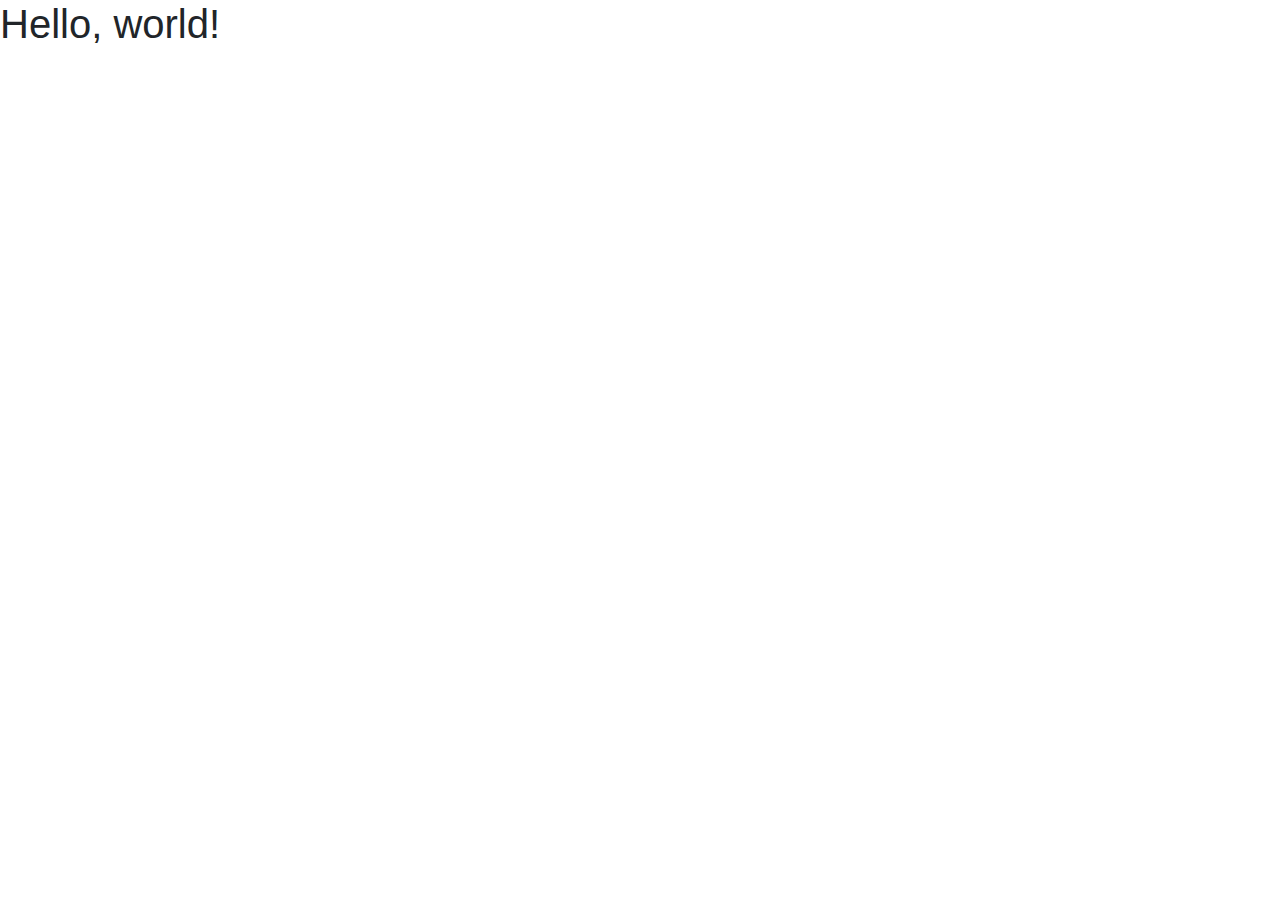
==== bootstrap website/index.html @ 5b6346d5 "Bootstrap new install" ====
<!doctype html>
<html lang="en">
  <head>
    <!-- Required meta tags -->
    <meta charset="utf-8">
    <meta name="viewport" content="width=device-width, initial-scale=1, shrink-to-fit=no">

    <!-- Bootstrap CSS -->
	 <link rel="stylesheet" href="css/bootstrap.min.css">
   
	  <title>Hello, world!</title>
  </head>
  <body>
    <h1>Hello, world!</h1>

    <!-- Optional JavaScript; choose one of the two! -->

    <!-- Option 1: jQuery and Bootstrap Bundle (includes Popper) -->
    <script src="js/jquery-3.6.0.slim.min.js"></script>
    <script src="js/bootstrap.bundle.min.js"></script>

 
  </body>
</html>
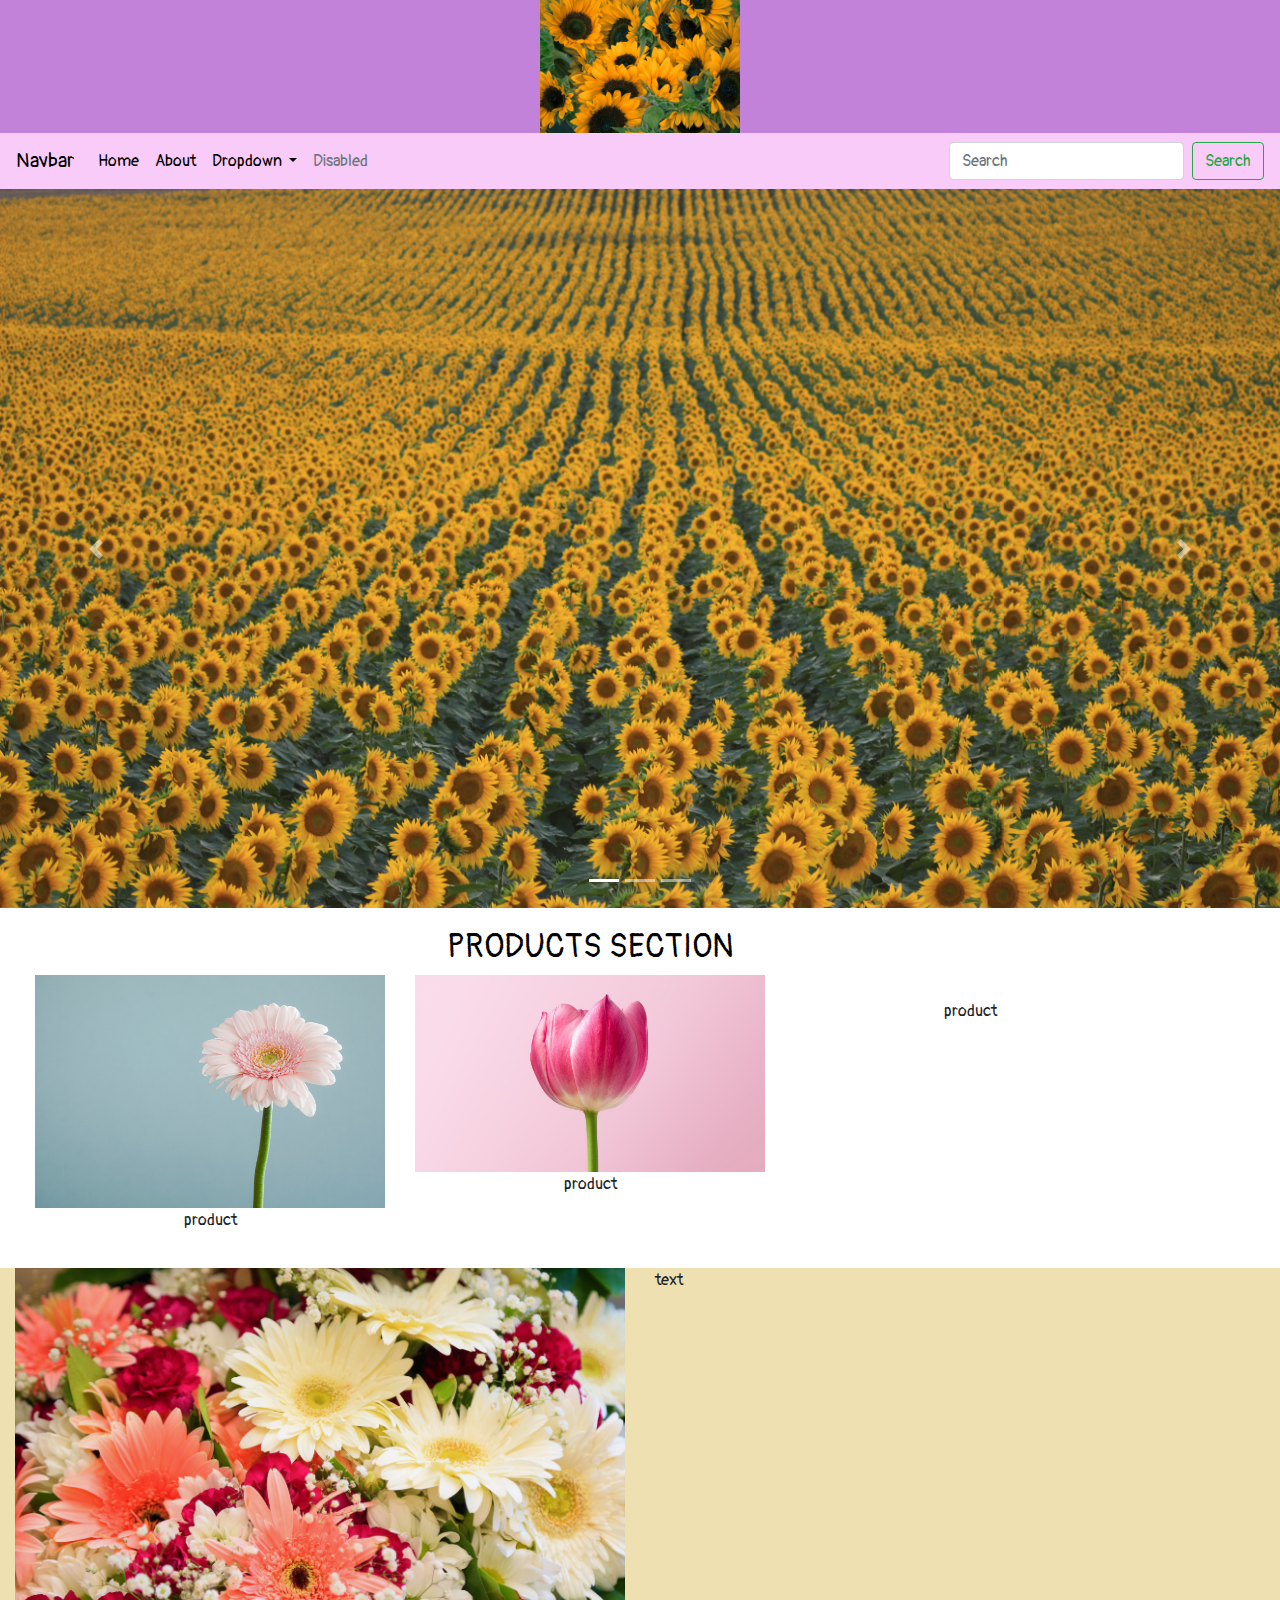
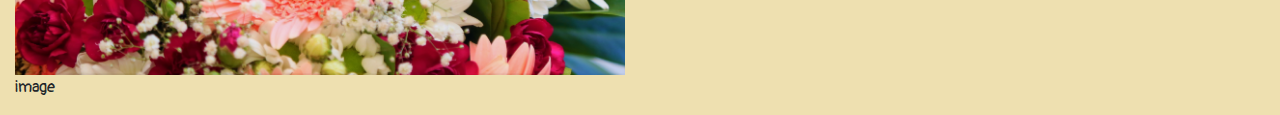
==== commit 33182100: "bootstrap edit one" ====
--- a/bootstrap website/index.html
+++ b/bootstrap website/index.html
@@ -6,14 +6,139 @@
     <meta name="viewport" content="width=device-width, initial-scale=1, shrink-to-fit=no">
 
     <!-- Bootstrap CSS -->
-	 <link rel="stylesheet" href="css/bootstrap.min.css">
-   
-	  <title>Hello, world!</title>
+	 <link href="css/bootstrap.min.css" rel="stylesheet" type="text/css">
+	
+ <!-- My own style -->
+	  <link href="css/style.css" rel="stylesheet" type="text/css">
+	 
+<!-- fonts -->
+	  <link rel="preconnect" href="https://fonts.gstatic.com">
+		<link href="https://fonts.googleapis.com/css2?family=Pangolin&display=swap" rel="stylesheet">
+	  
+	  <title>Mia Bootstrap</title>  
   </head>
   <body>
-    <h1>Hello, world!</h1>
+  
+	  <!-- logo start -->
+	  <div class="container-fluid logo">
+	  	<img src="images/sunflowersbackground.jpg" class="img-fluid mx-auto d-block" alt="sunflower">
+	  </div>
+	  <!-- logo end -->
+	
+ <!-- navigation start -->
+		  <nav class="navbar navbar-expand-lg">
+	  <a class="navbar-brand" href="#">Navbar</a>
+	  <button class="navbar-toggler" type="button" data-toggle="collapse" data-target="#navbarSupportedContent" aria-controls="navbarSupportedContent" aria-expanded="false" aria-label="Toggle navigation">
+		<span class="navbar-toggler-icon"></span>
+	  </button>
 
-    <!-- Optional JavaScript; choose one of the two! -->
+	  <div class="collapse navbar-collapse" id="navbarSupportedContent">
+		<ul class="navbar-nav mr-auto">
+		  <li class="nav-item active">
+			<a class="nav-link" href="#">Home <span class="sr-only">(current)</span></a>
+		  </li>
+		  <li class="nav-item">
+			<a class="nav-link" href="about.html">About</a>
+		  </li>
+		  <li class="nav-item dropdown">
+			<a class="nav-link dropdown-toggle" href="#" id="navbarDropdown" role="button" data-toggle="dropdown" aria-haspopup="true" aria-expanded="false">
+			  Dropdown
+			</a>
+			<div class="dropdown-menu" aria-labelledby="navbarDropdown">
+			  <a class="dropdown-item" href="#">Action</a>
+			  <a class="dropdown-item" href="#">Another action</a>
+			  <div class="dropdown-divider"></div>
+			  <a class="dropdown-item" href="#">Something else here</a>
+			</div>
+		  </li>
+		  <li class="nav-item">
+			<a class="nav-link disabled" href="#" tabindex="-1" aria-disabled="true">Disabled</a>
+		  </li>
+		</ul>
+		<form class="form-inline my-2 my-lg-0">
+		  <input class="form-control mr-sm-2" type="search" placeholder="Search" aria-label="Search">
+		  <button class="btn btn-outline-success my-2 my-sm-0" type="submit">Search</button>
+		</form>
+	  </div>
+	</nav>
+<!-- navigation end -->
+	
+<!-- header start -->
+	 <header>
+			<div id="carouselExampleIndicators" class="carousel slide" data-ride="carousel">
+		  <ol class="carousel-indicators">
+			<li data-target="#carouselExampleIndicators" data-slide-to="0" class="active"></li>
+			<li data-target="#carouselExampleIndicators" data-slide-to="1"></li>
+			<li data-target="#carouselExampleIndicators" data-slide-to="2"></li>
+		  </ol>
+		  <div class="carousel-inner">
+			<div class="carousel-item active">
+			  <img src="images/header1.jpg" class="d-block w-100" alt="...">
+			</div>
+			<div class="carousel-item">
+			  <img src="images/header2.jpg" class="d-block w-100" alt="...">
+			</div>
+			<div class="carousel-item">
+			  <img src="images/header3.jpg" class="d-block w-100" alt="...">
+			</div>
+		  </div>
+		  <a class="carousel-control-prev" href="#carouselExampleIndicators" role="button" data-slide="prev">
+			<span class="carousel-control-prev-icon" aria-hidden="true"></span>
+			<span class="sr-only">Previous</span>
+		  </a>
+		  <a class="carousel-control-next" href="#carouselExampleIndicators" role="button" data-slide="next">
+			<span class="carousel-control-next-icon" aria-hidden="true"></span>
+			<span class="sr-only">Next</span>
+		  </a>
+			</div>
+	  </header> 
+<!-- header end -->
+	  
+<!-- products start -->
+	<div class="container products">
+		<h2>Products Section</h2>
+		<div class="row">
+			<div class="col-md-4">
+				<img src="images/product1.jpg" class="img-fluid" alt="">
+				<p>product</p>
+			</div>
+			<div class="col-md-4">
+				<img src="images/product2.jpg" class="img-fluid" alt="">
+				<p>product</p>
+			</div>
+			<div class="col-md-4">
+				<img src="images/product3.jpg" class="img-fluid" alt="">
+				<p>product</p>
+			</div>
+		</div>
+	  </div>
+<!-- products end -->
+	 
+<!-- content shop start -->
+	  <div class="container-fluid content-shop">
+		  <div class="row">
+			  <div class="col-6">
+				 <img src="images/content1.jpg" class="img-fluid" alt="">
+				  <p>image</p>
+			  </div>
+			  <div class="col-6">
+				  <p>text</p>
+			  </div>
+		  </div>
+	  </div>
+<!-- content shop end -->
+	  
+	  <!-- feature start -->
+	  <!-- feature end -->
+	 
+	  <!-- content values start -->
+	  <!-- content values end -->
+	  
+	  <!-- quality start -->
+	  <!-- quality end -->
+	 
+	  <!-- footer start -->
+	  <!-- footer end -->
 
     <!-- Option 1: jQuery and Bootstrap Bundle (includes Popper) -->
     <script src="js/jquery-3.6.0.slim.min.js"></script>
--- a/bootstrap website/css/style.css
+++ b/bootstrap website/css/style.css
@@ -0,0 +1,45 @@
+@charset "UTF-8";
+/* CSS Document */
+/* colors:
+purple: #C382DA
+green: #AEE9BA
+light purple: #F8CBF8
+yellow: #EEE0B0
+*/
+body {
+	font-family: 'Pangolin', cursive;
+}
+
+h1, h2, h3 {
+	text-transform: uppercase;
+	color: black;
+}
+.logo {
+	background: #C382DA;
+}
+.logo img {
+	width: 200px;
+	
+}
+nav {
+	background: #F8CBF8;
+}
+.nav-link {
+	color: black;
+}
+.nav-link:hover {
+	color: azure;
+}
+.navbar-brand {
+	color:black; 
+}
+.navbar-toggler-icon {
+	background-image: url("../images/15211315791553239378-128.png")
+}
+.products {
+	margin: 20px;
+	text-align: center;
+}
+.content-shop {
+	background: #EEE0B0;
+}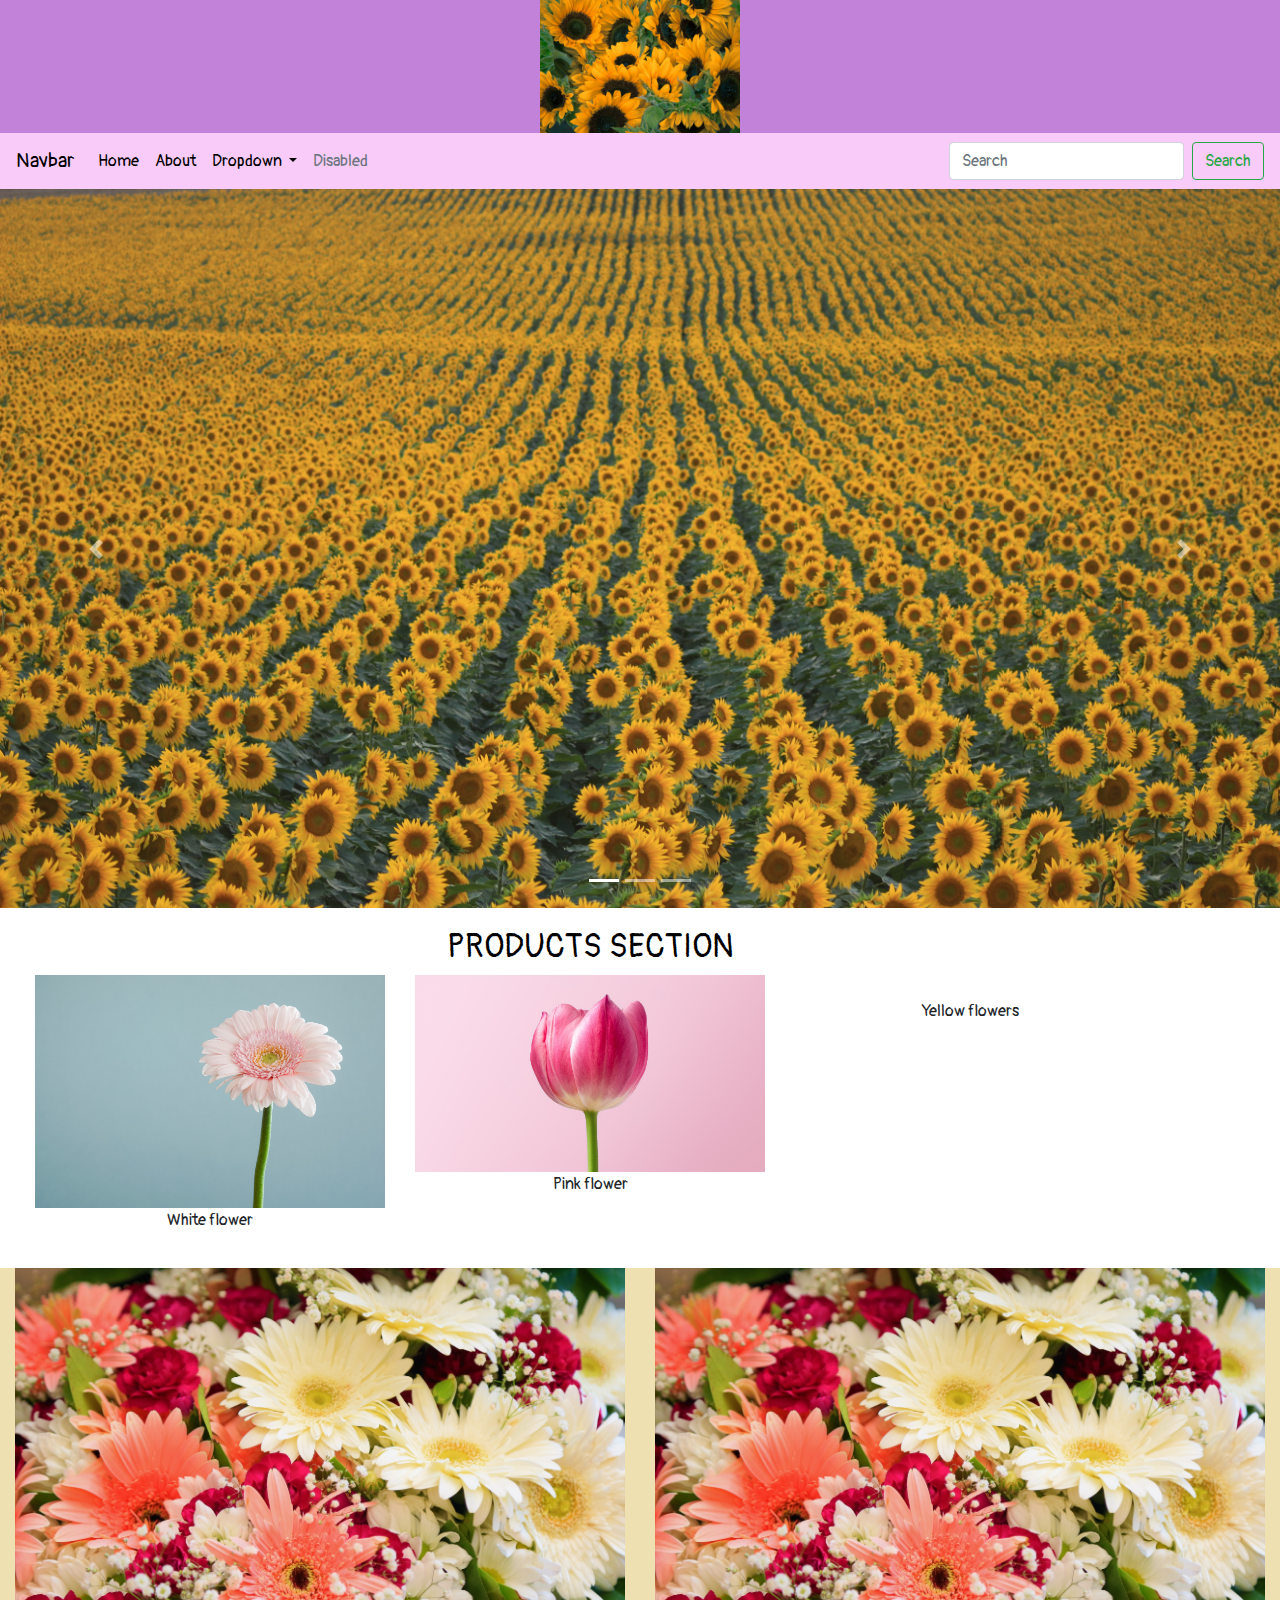
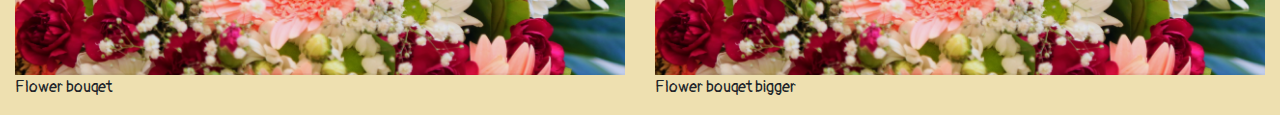
==== commit 1477d286: "bootstrap changes ok" ====
--- a/bootstrap website/index.html
+++ b/bootstrap website/index.html
@@ -100,15 +100,15 @@
 		<div class="row">
 			<div class="col-md-4">
 				<img src="images/product1.jpg" class="img-fluid" alt="">
-				<p>product</p>
+				<p>White flower</p>
 			</div>
 			<div class="col-md-4">
 				<img src="images/product2.jpg" class="img-fluid" alt="">
-				<p>product</p>
+				<p>Pink flower</p>
 			</div>
 			<div class="col-md-4">
 				<img src="images/product3.jpg" class="img-fluid" alt="">
-				<p>product</p>
+				<p>Yellow flowers</p>
 			</div>
 		</div>
 	  </div>
@@ -119,10 +119,11 @@
 		  <div class="row">
 			  <div class="col-6">
 				 <img src="images/content1.jpg" class="img-fluid" alt="">
-				  <p>image</p>
+				  <p>Flower bouqet</p>
 			  </div>
 			  <div class="col-6">
-				  <p>text</p>
+				  <img src="images/content1.jpg" class="img-fluid" alt="">
+				  <p>Flower bouqet bigger</p>
 			  </div>
 		  </div>
 	  </div>
